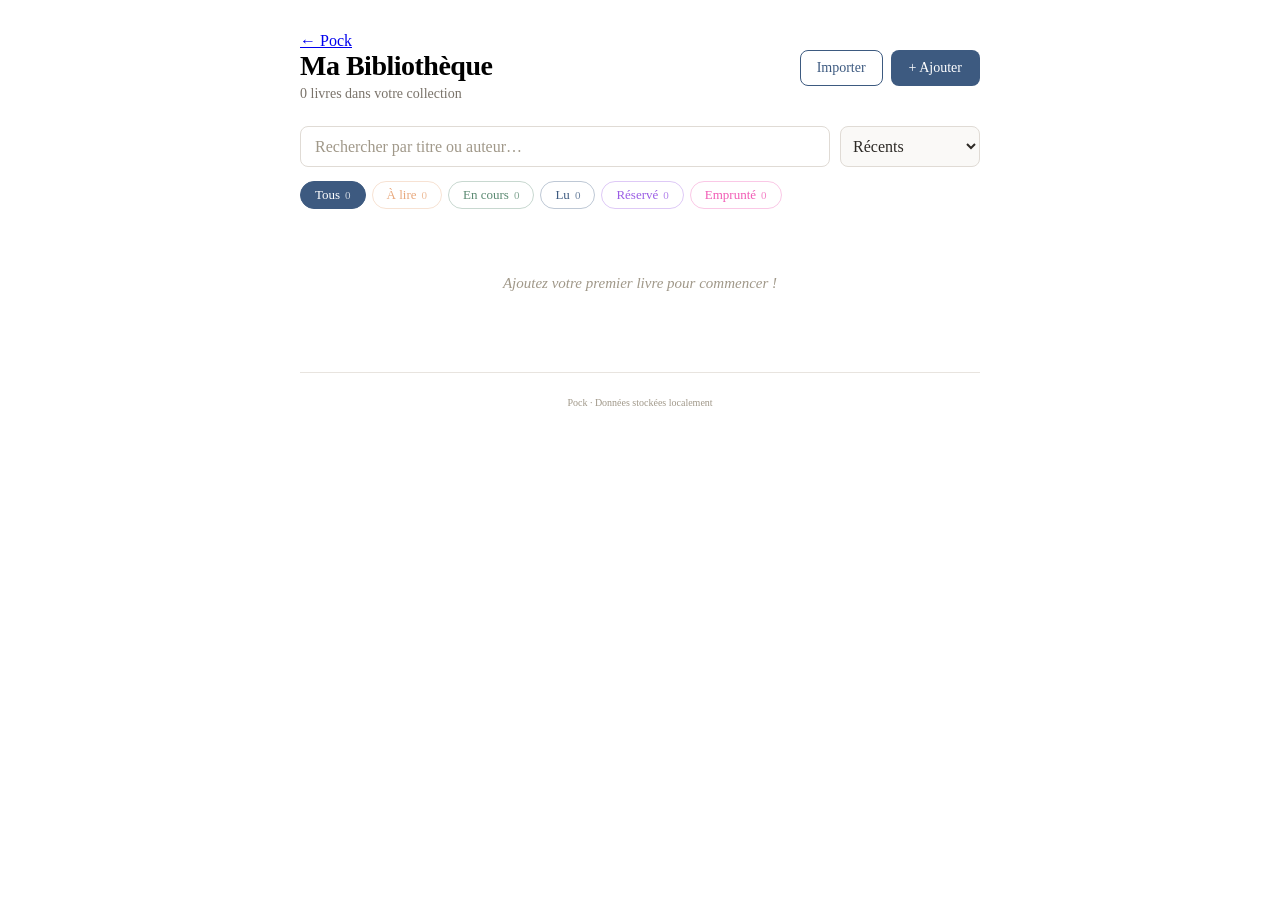
==== bibliotheque.html @ e06c8027 "fix: refuser à l'import et à la sync les champs interpolés non sûrs Les ids, couleurs, dates et km s" ====
<!DOCTYPE html>
<html lang="fr">
<head>
<meta charset="UTF-8">
<meta name="viewport" content="width=device-width, initial-scale=1.0">
<title>Ma Bibliothèque — Pock</title>
<meta name="description" content="Suivi de livres, réservations et lectures">
<meta name="theme-color" content="#3d5a80" media="(prefers-color-scheme: light)">
<meta name="theme-color" content="#14120f" media="(prefers-color-scheme: dark)">
<meta name="apple-mobile-web-app-capable" content="yes">
<meta name="apple-mobile-web-app-status-bar-style" content="black-translucent">
<meta name="apple-mobile-web-app-title" content="Biblio">
<link rel="manifest" href="manifest.json">
<link rel="icon" href="icon-192-v2.png" type="image/png">
<link rel="apple-touch-icon" href="apple-touch-icon-v2.png">
<link rel="stylesheet" href="common.css">
<style>
  :root {
    --bg: #f7f5f2; --surface: #fff; --border: #e0dbd5;
    --text: #2d2a26; --text2: #5a544e; --text3: #7a736a; --text4: #a09889;
    --blue: #3d5a80; --blue-bg: #eaf0f6;
    --accent: var(--blue);
  }
  .app { max-width: 680px; margin: 0 auto; padding: 24px 16px; }

  .header { display: flex; justify-content: space-between; align-items: flex-start; margin-bottom: 24px; gap: 12px; flex-wrap: wrap; }
  .title { font-family: var(--font-serif); font-size: 28px; font-weight: 700; letter-spacing: -0.5px; }
  .subtitle { font-size: 14px; color: var(--text3); margin-top: 4px; font-weight: 400; }
  .header-actions { display: flex; gap: 8px; }

  .btn { border: none; border-radius: 8px; cursor: pointer; font-family: var(--font-sans); transition: opacity .15s; font-size: 14px; font-weight: 500; }
  .btn:hover { opacity: .85; }
  .btn-primary { background: var(--blue); color: #fff; padding: 10px 18px; }
  .btn-secondary { background: transparent; color: var(--blue); border: 1.5px solid var(--blue); padding: 9px 16px; border-radius: 8px; cursor: pointer; font-size: 14px; font-weight: 500; font-family: var(--font-sans); }
  .btn-ghost { background: none; border: none; color: var(--text3); font-size: 14px; cursor: pointer; padding: 10px 14px; font-family: var(--font-sans); }
  .btn-danger { background: none; border: none; color: #c0392b; font-size: 13px; cursor: pointer; padding: 8px 0; font-family: var(--font-sans); }
  .btn-icon { background: none; border: none; color: var(--text3); font-size: 16px; cursor: pointer; padding: 6px 10px; border-radius: 6px; }
  .btn-icon:hover { background: #f0ede9; }
  .btn-icon.del:hover { color: #c0392b; }

  .form-card { background: var(--surface); border-radius: 12px; padding: 20px; margin-bottom: 20px; box-shadow: 0 2px 12px rgba(0,0,0,0.06); animation: slideIn .25s ease; }
  .form-title { font-family: var(--font-serif); font-size: 18px; margin-bottom: 14px; }
  .form-grid { display: grid; grid-template-columns: 1fr 1fr; gap: 10px; }
  .form-actions { display: flex; justify-content: flex-end; gap: 8px; margin-top: 14px; }

  input, textarea, select { font-family: var(--font-sans); font-size: 16px; padding: 10px 12px; border: 1.5px solid var(--border); border-radius: 8px; background: #faf9f7; color: var(--text); outline: none; transition: border .2s; }
  input:focus, textarea:focus, select:focus { border-color: var(--blue); }
  textarea { width: 100%; resize: vertical; }
  ::placeholder { color: var(--text4); }

  .hint { font-size: 13px; color: var(--text3); margin-bottom: 10px; line-height: 1.5; }

  .controls { display: flex; gap: 10px; margin-bottom: 14px; }
  /* min-width: 0 — sans lui, la taille intrinsèque de l'input (placeholder)
     empêche le rétrécissement et pousse le select de tri hors du viewport
     (constaté ≤390px, fix 2026-06-12). */
  .search-input { flex: 1; min-width: 0; padding: 10px 14px; border: 1.5px solid var(--border); border-radius: 8px; font-size: 16px; background: var(--surface); }
  .sort-select { width: 140px; font-size: 16px; padding: 10px 8px; }

  .pills { display: flex; gap: 6px; flex-wrap: wrap; margin-bottom: 18px; }
  .pill { background: transparent; border: 1.5px solid var(--border); border-radius: 20px; padding: 5px 14px; font-size: 13px; cursor: pointer; font-weight: 500; transition: all .2s; display: flex; align-items: center; gap: 5px; font-family: var(--font-sans); }
  .pill.active { background: var(--blue); color: #fff; border-color: var(--blue); }
  .pill-count { font-size: 11px; opacity: 0.75; }

  .book-list { display: flex; flex-direction: column; gap: 8px; }
  .empty { text-align: center; padding: 48px 16px; color: var(--text4); font-size: 15px; font-style: italic; }

  .book-card { background: var(--surface); border-radius: 10px; padding: 14px 16px; box-shadow: 0 1px 6px rgba(0,0,0,0.04); animation: pockFadeIn .3s ease both; }
  .book-main { display: flex; align-items: flex-start; gap: 12px; }
  .status-dot { width: 10px; height: 10px; border-radius: 50%; margin-top: 6px; flex-shrink: 0; }
  .book-info { flex: 1; min-width: 0; }
  .book-title { font-size: 15px; font-weight: 600; line-height: 1.3; font-family: var(--font-serif); }
  .book-author { font-size: 13px; color: var(--text2); margin-top: 2px; font-style: italic; }
  .book-note { font-size: 12px; color: var(--text3); margin-top: 4px; }
  .badge { font-size: 11px; font-weight: 600; padding: 3px 10px; border-radius: 12px; white-space: nowrap; flex-shrink: 0; }
  .book-actions { display: flex; align-items: center; gap: 4px; margin-top: 8px; padding-left: 22px; }
  .mini-select { padding: 4px 8px; border: 1px solid var(--border); border-radius: 6px; font-size: 16px; background: #faf9f7; cursor: pointer; }

  .footer { text-align: center; margin-top: 32px; padding-top: 16px; border-top: 1px solid #e8e4df; }
  .footer-text { font-size: 10px; color: var(--text4); margin-top: 8px; }

  @keyframes slideIn { from { opacity: 0; transform: translateY(-8px); } to { opacity: 1; transform: translateY(0); } }

  @media (max-width: 480px) {
    .form-grid { grid-template-columns: 1fr; }
    .header { flex-direction: column; }
  }

  /* Dark mode auto — override palette beige + classes à couleurs en dur.
     Les badges de statut (pastels injectés en JS, l.~199) restent des chips
     clairs lisibles sur fond sombre, volontairement non modifiés. */
  @media (prefers-color-scheme: dark) {
    :root {
      --bg: #14120f; --surface: #1d1a16; --border: #322d27;
      --text: #ece8e2; --text2: #b3aaa0; --text3: #8a8076; --text4: #6b6358;
      --blue: #6f93c0; --blue-bg: #1a2230;
    }
    .btn-danger, .btn-icon.del:hover { color: #e06a5d; }
    .btn-icon:hover { background: rgba(255,255,255,.06); }
    input, textarea, select, .mini-select { background: #211d18; }
    .footer { border-top-color: var(--border); }
  }
</style>
</head>
<body>
<div class="app" id="app"></div>
<script src="common.js"></script>
<script>
const STATUSES = {
  to_read: { label: "À lire", color: "#e8a87c", bg: "#fef3ec" },
  reading: { label: "En cours", color: "#5b8a72", bg: "#eef5f0" },
  read: { label: "Lu", color: "#3d5a80", bg: "#eaf0f6" },
  reserved: { label: "Réservé", color: "#9b5de5", bg: "#f3ecfc" },
  borrowed: { label: "Emprunté", color: "#f15bb5", bg: "#fdeef6" },
};
const STORAGE_KEY = "pock-biblio-books";

let books = JSON.parse(localStorage.getItem(STORAGE_KEY) || "[]");
let search = "";
let filterStatus = "all";
let sortBy = "date";
let showAdd = false;
let showImport = false;
let editingId = null;
let form = { title: "", author: "", note: "", status: "to_read" };

function save() { localStorage.setItem(STORAGE_KEY, JSON.stringify(books)); }

function parseImport(text) {
  const PRIMARY_SEP = /\t|\s*[;|]\s*/;          // tab, ;, |
  const DASH_SEP = /\s+[–—-]+\s+/;              // tiret entouré d'espaces seulement
  return text.split("\n").filter(l => l.trim()).map(line => {
    let parts = line.split(PRIMARY_SEP).map(s => s.trim()).filter(Boolean);
    if (parts.length === 1) parts = line.split(DASH_SEP).map(s => s.trim()).filter(Boolean);
    if (parts.length >= 2) return { title: parts[0], author: parts[1], note: parts.slice(2).join(" ") };
    if (parts.length === 1) return { title: parts[0], author: "", note: "" };
    return null;
  }).filter(Boolean);
}

function render() {
  const q = search.toLowerCase();
  const filtered = books
    .filter(b => {
      if (filterStatus !== "all" && b.status !== filterStatus) return false;
      if (q && !b.title.toLowerCase().includes(q) && !(b.author||"").toLowerCase().includes(q)) return false;
      return true;
    })
    .sort((a, b) => {
      if (sortBy === "title") return a.title.localeCompare(b.title, "fr");
      if (sortBy === "author") return (a.author||"").localeCompare(b.author||"", "fr");
      // Date: récents d'abord. Tri stable par id en cas d'égalité (batch import).
      const dateDiff = (b.addedAt || 0) - (a.addedAt || 0);
      return dateDiff !== 0 ? dateDiff : String(b.id || '').localeCompare(String(a.id || ''));
    });

  const counts = { all: books.length };
  Object.keys(STATUSES).forEach(k => { counts[k] = books.filter(b => b.status === k).length; });

  // Form HTML
  let formHtml = '';
  if (showAdd || editingId) {
    formHtml = `<div class="form-card">
      <div class="form-title">${editingId ? 'Modifier' : 'Nouveau livre'}</div>
      <div class="form-grid">
        <input id="fTitle" placeholder="Titre" value="${esc(form.title)}">
        <input id="fAuthor" placeholder="Auteur" value="${esc(form.author)}">
        <select id="fStatus" aria-label="Statut">${Object.entries(STATUSES).map(([k,v]) => `<option value="${k}" ${form.status===k?'selected':''}>${v.label}</option>`).join('')}</select>
        <input id="fNote" placeholder="Note (optionnel)" value="${esc(form.note)}">
      </div>
      <div class="form-actions">
        <button class="btn-ghost" onclick="closeForm()">Annuler</button>
        <button class="btn btn-primary" onclick="${editingId ? 'doUpdate()' : 'doAdd()' }">${editingId ? 'Enregistrer' : 'Ajouter'}</button>
      </div>
    </div>`;
  }

  let importHtml = '';
  if (showImport) {
    importHtml = `<div class="form-card">
      <div class="form-title">Importer des livres</div>
      <p class="hint">Collez un extrait : un livre par ligne, séparé par tabulation, point-virgule ou tiret.<br>Format : <em>Titre ; Auteur ; Note</em></p>
      <textarea id="importArea" rows="6" placeholder="L'Étranger ; Albert Camus&#10;Le Petit Prince ; Saint-Exupéry"></textarea>
      <div class="form-actions">
        <button class="btn-ghost" onclick="showImport=false;render()">Annuler</button>
        <button class="btn btn-primary" onclick="doImport()">Importer</button>
      </div>
    </div>`;
  }

  // Pills
  const pillsHtml = `<button class="pill ${filterStatus==='all'?'active':''}" onclick="setFilter('all')">Tous <span class="pill-count">${counts.all}</span></button>` +
    Object.entries(STATUSES).map(([k,v]) => {
      const isActive = filterStatus === k;
      const style = isActive ? `background:${v.color};border-color:${v.color};color:#fff` : `color:${v.color};border-color:${v.color}55`;
      return `<button class="pill ${isActive?'active':''}" style="${style}" onclick="setFilter('${k}')">${v.label} <span class="pill-count">${counts[k]||0}</span></button>`;
    }).join('');

  // Books
  let booksHtml = '';
  if (filtered.length === 0) {
    booksHtml = `<div class="empty">${books.length === 0 ? "Ajoutez votre premier livre pour commencer !" : "Aucun résultat."}</div>`;
  } else {
    booksHtml = filtered.map(book => {
      const s = STATUSES[book.status] || STATUSES.to_read;
      const safeTitle = esc(book.title);
      return `<div class="book-card">
        <div class="book-main">
          <div class="status-dot" style="background:${s.color}" aria-hidden="true"></div>
          <div class="book-info">
            <div class="book-title">${safeTitle}</div>
            ${book.author ? `<div class="book-author">${esc(book.author)}</div>` : ''}
            ${book.note ? `<div class="book-note">${esc(book.note)}</div>` : ''}
          </div>
          <span class="badge" style="background:${s.bg};color:${s.color}">${s.label}</span>
        </div>
        <div class="book-actions">
          <select class="mini-select" aria-label="Changer le statut de ${safeTitle}" onchange="changeStatus('${book.id}',this.value)">${Object.entries(STATUSES).map(([k,v]) => `<option value="${k}" ${book.status===k?'selected':''}>${v.label}</option>`).join('')}</select>
          <button class="btn-icon" aria-label="Modifier ${safeTitle}" title="Modifier" onclick="startEdit('${book.id}')">✎</button>
          <button class="btn-icon del" aria-label="Supprimer ${safeTitle}" title="Supprimer" onclick="deleteBook('${book.id}')">✕</button>
        </div>
      </div>`;
    }).join('');
  }

  document.getElementById("app").innerHTML = `
    <a class="pock-back" href="index.html">← Pock</a>
    <div class="header">
      <div>
        <div class="title">Ma Bibliothèque</div>
        <div class="subtitle">${books.length} livre${books.length !== 1 ? 's' : ''} dans votre collection</div>
      </div>
      <div class="header-actions">
        <button class="btn-secondary" onclick="openImport()">Importer</button>
        <button class="btn btn-primary" onclick="openAdd()">+ Ajouter</button>
      </div>
    </div>
    ${formHtml}
    ${importHtml}
    <div class="controls">
      <input class="search-input" id="searchInput" placeholder="Rechercher par titre ou auteur…" value="${esc(search)}" aria-label="Rechercher">
      <select class="sort-select" id="sortSelect" aria-label="Trier">
        <option value="date" ${sortBy==='date'?'selected':''}>Récents</option>
        <option value="title" ${sortBy==='title'?'selected':''}>Titre A→Z</option>
        <option value="author" ${sortBy==='author'?'selected':''}>Auteur A→Z</option>
      </select>
    </div>
    <div class="pills">${pillsHtml}</div>
    <div class="book-list">${booksHtml}</div>
    ${books.length > 0 ? `<div class="footer"><button class="btn-danger" onclick="resetAll()">Tout supprimer</button><div class="footer-text">Pock · Données stockées localement</div></div>` : '<div class="footer"><div class="footer-text">Pock · Données stockées localement</div></div>'}
  `;

  // Bind search & sort (preserve cursor position on search)
  const si = document.getElementById("searchInput");
  if (si) si.addEventListener("input", e => {
    const pos = e.target.selectionStart;
    search = e.target.value;
    render();
    const n = document.getElementById("searchInput");
    if (n) { n.focus(); try { n.setSelectionRange(pos, pos); } catch(_){} }
  });
  const ss = document.getElementById("sortSelect");
  if (ss) ss.addEventListener("change", e => { sortBy = e.target.value; render(); });
}

function openAdd() { showAdd = true; showImport = false; editingId = null; form = { title: "", author: "", note: "", status: "to_read" }; render(); }
function openImport() { showImport = true; showAdd = false; editingId = null; render(); }
function closeForm() { showAdd = false; editingId = null; render(); }

function readForm() {
  return {
    title: (document.getElementById("fTitle")?.value || "").trim(),
    author: (document.getElementById("fAuthor")?.value || "").trim(),
    note: (document.getElementById("fNote")?.value || "").trim(),
    status: document.getElementById("fStatus")?.value || "to_read",
  };
}

function doAdd() {
  const f = readForm();
  if (!f.title) return;
  books.push({ id: genId(), ...f, addedAt: Date.now() });
  save(); showAdd = false; render();
}

function doUpdate() {
  const f = readForm();
  if (!f.title) return;
  books = books.map(b => b.id === editingId ? { ...b, ...f } : b);
  save(); editingId = null; render();
}

function startEdit(id) {
  const book = books.find(b => b.id === id);
  if (!book) return;
  editingId = id;
  form = { title: book.title, author: book.author || "", note: book.note || "", status: book.status };
  showAdd = false; showImport = false; render();
}

function deleteBook(id) {
  const book = books.find(b => b.id === id);
  if (!book) return;
  if (!confirm(`Supprimer « ${book.title} » ?`)) return;
  books = books.filter(b => b.id !== id);
  save(); render();
}

function changeStatus(id, status) {
  books = books.map(b => b.id === id ? { ...b, status } : b);
  save(); render();
}

function doImport() {
  const text = document.getElementById("importArea")?.value || "";
  const parsed = parseImport(text);
  if (!parsed.length) return;
  // Stagger addedAt by 1ms per entry so date sort is deterministic after batch import
  const base = Date.now();
  parsed.forEach((b, i) => books.push({ status: "to_read", addedAt: base + i, ...b, id: genId() }));
  save(); showImport = false; render();
}

function setFilter(s) { filterStatus = s; render(); }

function resetAll() {
  if (!confirm("Supprimer tous les livres ?")) return;
  books = [];
  localStorage.removeItem(STORAGE_KEY);
  render();
}

render();
</script>
</body>
</html>
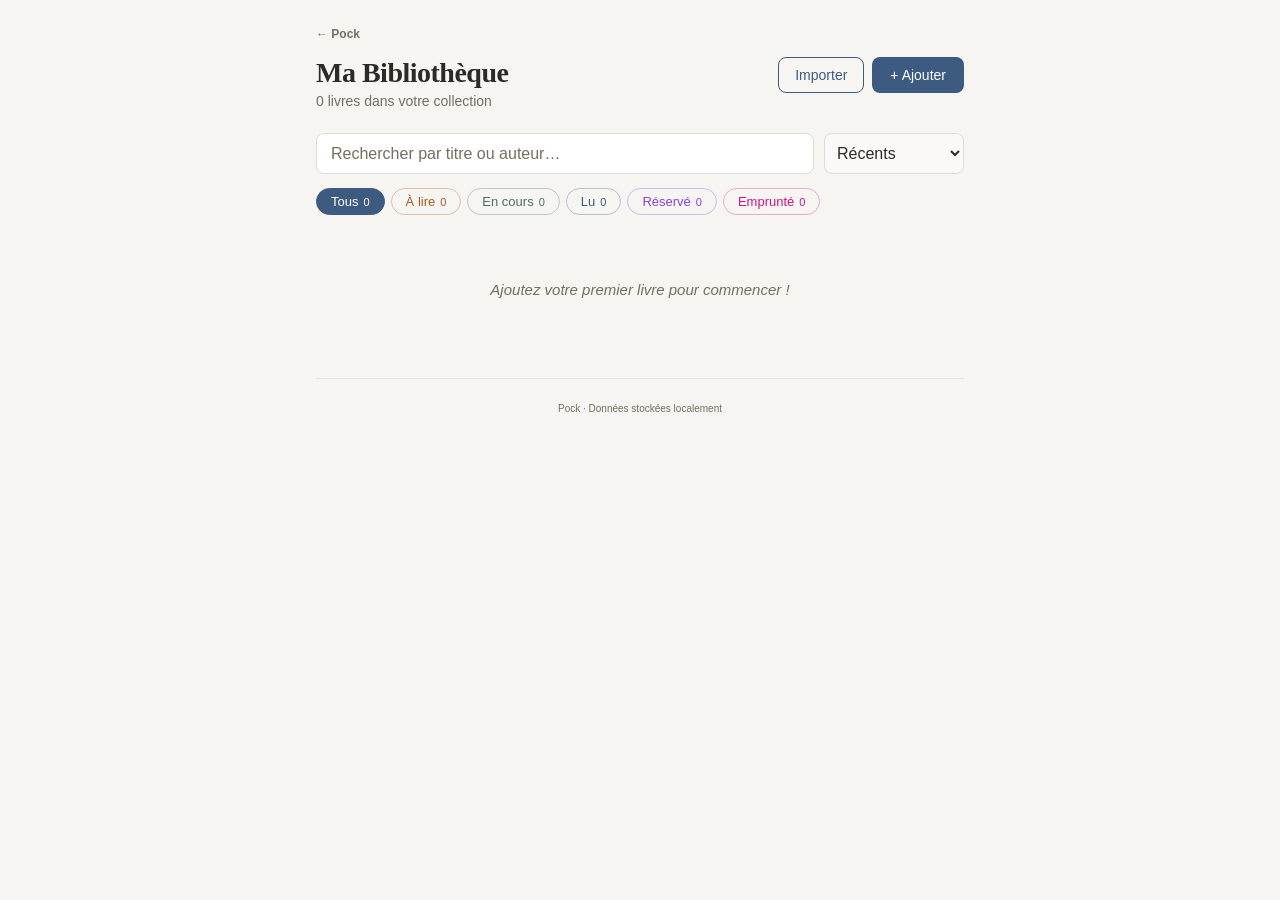
==== commit b281c3fe: "fix(ui): rendre lisibles les contrôles et textes en mode sombre et clair - common.css : color-scheme" ====
--- a/bibliotheque.html
+++ b/bibliotheque.html
@@ -17,9 +17,16 @@
 <style>
   :root {
     --bg: #f7f5f2; --surface: #fff; --border: #e0dbd5;
-    --text: #2d2a26; --text2: #5a544e; --text3: #7a736a; --text4: #a09889;
+    --text: #2d2a26; --text2: #5a544e; --text3: #756e65; --text4: #766e5f;
     --blue: #3d5a80; --blue-bg: #eaf0f6;
     --accent: var(--blue);
+    --on-accent: #fff;
+    /* Statuts : couleur de texte AA (>= 4.6:1) sur blanc ET sur leur fond. */
+    --st-to_read: #ab571e;  --st-to_read-bg: #fef3ec;
+    --st-reading: #4a715c;  --st-reading-bg: #eef5f0;
+    --st-read: #3d5a80;     --st-read-bg: #eaf0f6;
+    --st-reserved: #8940e0; --st-reserved-bg: #f3ecfc;
+    --st-borrowed: #cf1283; --st-borrowed-bg: #fdeef6;
   }
   .app { max-width: 680px; margin: 0 auto; padding: 24px 16px; }
 
@@ -30,7 +37,7 @@
 
   .btn { border: none; border-radius: 8px; cursor: pointer; font-family: var(--font-sans); transition: opacity .15s; font-size: 14px; font-weight: 500; }
   .btn:hover { opacity: .85; }
-  .btn-primary { background: var(--blue); color: #fff; padding: 10px 18px; }
+  .btn-primary { background: var(--blue); color: var(--on-accent); padding: 10px 18px; }
   .btn-secondary { background: transparent; color: var(--blue); border: 1.5px solid var(--blue); padding: 9px 16px; border-radius: 8px; cursor: pointer; font-size: 14px; font-weight: 500; font-family: var(--font-sans); }
   .btn-ghost { background: none; border: none; color: var(--text3); font-size: 14px; cursor: pointer; padding: 10px 14px; font-family: var(--font-sans); }
   .btn-danger { background: none; border: none; color: #c0392b; font-size: 13px; cursor: pointer; padding: 8px 0; font-family: var(--font-sans); }
@@ -58,9 +65,9 @@
   .sort-select { width: 140px; font-size: 16px; padding: 10px 8px; }
 
   .pills { display: flex; gap: 6px; flex-wrap: wrap; margin-bottom: 18px; }
-  .pill { background: transparent; border: 1.5px solid var(--border); border-radius: 20px; padding: 5px 14px; font-size: 13px; cursor: pointer; font-weight: 500; transition: all .2s; display: flex; align-items: center; gap: 5px; font-family: var(--font-sans); }
-  .pill.active { background: var(--blue); color: #fff; border-color: var(--blue); }
-  .pill-count { font-size: 11px; opacity: 0.75; }
+  .pill { background: transparent; border: 1.5px solid var(--border); border-radius: 20px; padding: 5px 14px; font-size: 13px; cursor: pointer; font-weight: 500; color: var(--text2); transition: all .2s; display: flex; align-items: center; gap: 5px; font-family: var(--font-sans); }
+  .pill.active { background: var(--blue); color: var(--on-accent); border-color: var(--blue); }
+  .pill-count { font-size: 11px; }
 
   .book-list { display: flex; flex-direction: column; gap: 8px; }
   .empty { text-align: center; padding: 48px 16px; color: var(--text4); font-size: 15px; font-style: italic; }
@@ -92,8 +99,16 @@
   @media (prefers-color-scheme: dark) {
     :root {
       --bg: #14120f; --surface: #1d1a16; --border: #322d27;
-      --text: #ece8e2; --text2: #b3aaa0; --text3: #8a8076; --text4: #6b6358;
+      --text: #ece8e2; --text2: #b3aaa0; --text3: #91887e; --text4: #8e8375;
       --blue: #6f93c0; --blue-bg: #1a2230;
+      --on-accent: #14120f;
+      --st-to_read: #e8a87c; --st-reading: #5e8f76; --st-read: #6286b4;
+      --st-reserved: #a268e7; --st-borrowed: #f15bb5;
+      --st-to_read-bg:  color-mix(in srgb, var(--st-to_read) 14%, var(--surface));
+      --st-reading-bg:  color-mix(in srgb, var(--st-reading) 14%, var(--surface));
+      --st-read-bg:     color-mix(in srgb, var(--st-read) 14%, var(--surface));
+      --st-reserved-bg: color-mix(in srgb, var(--st-reserved) 14%, var(--surface));
+      --st-borrowed-bg: color-mix(in srgb, var(--st-borrowed) 14%, var(--surface));
     }
     .btn-danger, .btn-icon.del:hover { color: #e06a5d; }
     .btn-icon:hover { background: rgba(255,255,255,.06); }
@@ -107,11 +122,12 @@
 <script src="common.js"></script>
 <script>
 const STATUSES = {
-  to_read: { label: "À lire", color: "#e8a87c", bg: "#fef3ec" },
-  reading: { label: "En cours", color: "#5b8a72", bg: "#eef5f0" },
-  read: { label: "Lu", color: "#3d5a80", bg: "#eaf0f6" },
-  reserved: { label: "Réservé", color: "#9b5de5", bg: "#f3ecfc" },
-  borrowed: { label: "Emprunté", color: "#f15bb5", bg: "#fdeef6" },
+  // Couleurs par thème : tokens --st-* du <style> (clair/sombre).
+  to_read: { label: "À lire", color: "var(--st-to_read)", bg: "var(--st-to_read-bg)" },
+  reading: { label: "En cours", color: "var(--st-reading)", bg: "var(--st-reading-bg)" },
+  read: { label: "Lu", color: "var(--st-read)", bg: "var(--st-read-bg)" },
+  reserved: { label: "Réservé", color: "var(--st-reserved)", bg: "var(--st-reserved-bg)" },
+  borrowed: { label: "Emprunté", color: "var(--st-borrowed)", bg: "var(--st-borrowed-bg)" },
 };
 const STORAGE_KEY = "pock-biblio-books";
 
@@ -192,7 +208,7 @@
   const pillsHtml = `<button class="pill ${filterStatus==='all'?'active':''}" onclick="setFilter('all')">Tous <span class="pill-count">${counts.all}</span></button>` +
     Object.entries(STATUSES).map(([k,v]) => {
       const isActive = filterStatus === k;
-      const style = isActive ? `background:${v.color};border-color:${v.color};color:#fff` : `color:${v.color};border-color:${v.color}55`;
+      const style = isActive ? `background:${v.color};border-color:${v.color};color:var(--on-accent)` : `color:${v.color};border-color:color-mix(in srgb, ${v.color} 33%, transparent)`;
       return `<button class="pill ${isActive?'active':''}" style="${style}" onclick="setFilter('${k}')">${v.label} <span class="pill-count">${counts[k]||0}</span></button>`;
     }).join('');
 
--- a/common.css
+++ b/common.css
@@ -0,0 +1,86 @@
+/* common.css — base partagée entre les apps Pock */
+/* Polices 100% système / open source (pas de Google Fonts, pas de dépendance externe) */
+
+:root {
+  /* Font stacks natives — identiques à ce que GitHub, Apple, Medium utilisent */
+  --font-sans: -apple-system, BlinkMacSystemFont, "Segoe UI", Roboto, Oxygen, Ubuntu, Cantarell, "Helvetica Neue", sans-serif;
+  --font-mono: ui-monospace, "SF Mono", Menlo, Consolas, "DejaVu Sans Mono", "Liberation Mono", monospace;
+  --font-serif: Georgia, "Iowan Old Style", "Apple Garamond", Palatino, "Times New Roman", serif;
+
+  /* Aliases hérités pour compat avec le CSS existant des apps */
+  --sans: var(--font-sans);
+  --mono: var(--font-mono);
+  --serif: var(--font-serif);
+
+  /* Contrôles natifs (sélecteur de date, select, case à cocher, scrollbar)
+     dessinés au thème courant : sans ça Chrome les garde clairs en dark. */
+  color-scheme: light dark;
+  accent-color: var(--accent);
+
+  /* Palette par défaut (les apps peuvent override) */
+  --bg: #f4f6f8;
+  --surface: #ffffff;
+  --border: #e2e7ed;
+  --text: #1a2332;
+  --text2: #4b5a6e;   /* ancien #5a6a7e — un cran plus foncé pour contraste AA */
+  --text3: #627081;   /* AA 4.6:1 sur --bg (tests/contrast.py) ; ancien #7a889a = 3.3:1 */
+  --accent: #3563e9;
+  --on-accent: #fff;  /* texte posé sur un fond --accent */
+}
+
+/* Dark mode automatique — suit le thème système (prefers-color-scheme).
+   Override de la palette de base ; les apps qui redéfinissent leur propre
+   :root doivent ajouter leur propre bloc dark (cf. index.html). Palette
+   alignée sur l'esthétique des autres surfaces maison (PWA WoL). */
+@media (prefers-color-scheme: dark) {
+  :root {
+    --bg: #0c0e14;
+    --surface: #161a25;
+    --border: #2a313f;
+    --text: #e4e6ef;
+    --text2: #aab4c4;   /* contraste AA sur --surface */
+    --text3: #8b97a9;   /* petit texte — AA aussi sur les cartes actives */
+    --accent: #5b82f5;  /* éclairci pour contraste sur fond sombre */
+    --on-accent: #0c0e14; /* accents clairs en dark ⇒ texte foncé (blanc = 3.5:1) */
+  }
+}
+
+*, *::before, *::after { box-sizing: border-box; margin: 0; padding: 0; }
+
+body {
+  font-family: var(--font-sans);
+  background: var(--bg);
+  color: var(--text);
+  min-height: 100vh;
+  -webkit-font-smoothing: antialiased;
+}
+
+/* Lien "← Pock" en haut de chaque app */
+.pock-back {
+  display: inline-flex;
+  align-items: center;
+  gap: 5px;
+  font-size: 12px;
+  font-weight: 600;
+  color: var(--text3);
+  text-decoration: none;
+  margin-bottom: 16px;
+  transition: color .15s;
+}
+.pock-back:hover { color: var(--text2); }
+
+/* Focus accessible sur tous les éléments interactifs */
+button:focus-visible,
+a:focus-visible,
+input:focus-visible,
+select:focus-visible,
+textarea:focus-visible {
+  outline: 2px solid var(--accent);
+  outline-offset: 2px;
+}
+
+/* Animation utilisée par plusieurs apps */
+@keyframes pockFadeIn {
+  from { opacity: 0; transform: translateY(6px); }
+  to   { opacity: 1; transform: translateY(0); }
+}
